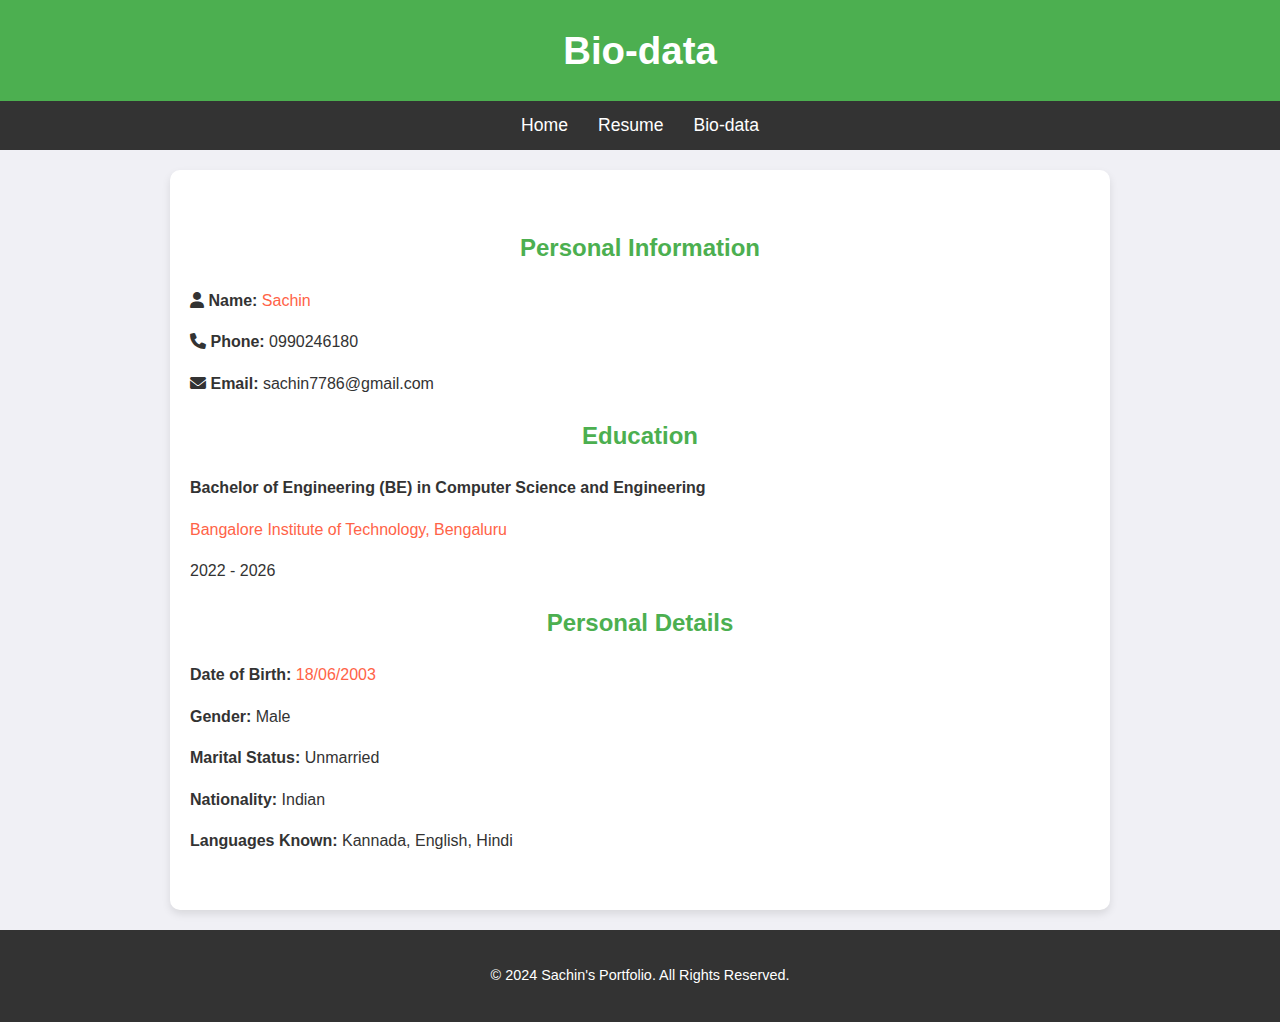
==== biodata.html @ 6d05a4be "Update biodata.html" ====
<!DOCTYPE html>
<html lang="en">
<head>
  <meta charset="UTF-8">
  <meta name="viewport" content="width=device-width, initial-scale=1.0">
  <title>Bio-data</title>
  <link rel="stylesheet" href="style.css">
  <link rel="stylesheet" href="https://cdnjs.cloudflare.com/ajax/libs/font-awesome/6.0.0-beta3/css/all.min.css">
</head>
<body>
  <header>
    <h1>Bio-data</h1>
  </header>

  <nav>
    <ul>
      <li><a href="index.html">Home</a></li>
      <li><a href="resume.html">Resume</a></li>
      <li><a href="biodata.html">Bio-data</a></li>
    </ul>
  </nav>

  <main>
    <section class="personal-info">
      <h2>Personal Information</h2>
      <p><i class="fas fa-user"></i> <strong>Name:</strong> <span class="highlight">Sachin</span></p>
      <p><i class="fas fa-phone"></i> <strong>Phone:</strong> 0990246180</p>
      <p><i class="fas fa-envelope"></i> <strong>Email:</strong> <a href="mailto:sachin7786@gmail.com">sachin7786@gmail.com</a></p>
    </section>

    <section class="education">
      <h2>Education</h2>
      <p><strong>Bachelor of Engineering (BE) in Computer Science and Engineering</strong></p>
      <p><span class="highlight">Bangalore Institute of Technology, Bengaluru</span></p>
      <p>2022 - 2026</p>
    </section>

    <section class="personal-details">
      <h2>Personal Details</h2>
      <p><strong>Date of Birth:</strong> <span class="highlight">18/06/2003</span></p>
      <p><strong>Gender:</strong> Male</p>
      <p><strong>Marital Status:</strong> Unmarried</p>
      <p><strong>Nationality:</strong> Indian</p>
      <p><strong>Languages Known:</strong> Kannada, English, Hindi</p>
    </section>
  </main>

  <footer>
    <p>&copy; 2024 Sachin's Portfolio. All Rights Reserved.</p>
  </footer>
</body>
</html>
---- style.css ----
/* Global Styles */
body {
  font-family: 'Roboto', 'Helvetica', sans-serif;
  margin: 0;
  padding: 0;
  background: #f0f0f5;
  color: #333;
  line-height: 1.6;
}

a {
  text-decoration: none;
  color: inherit;
}

header {
  background: #4CAF50; /* Green accent */
  color: white;
  padding: 20px 0;
  text-align: center;
}

header h1 {
  margin: 0;
  font-size: 2.4em;
}

header p {
  font-size: 1.2em;
}

nav ul {
  background: #333;
  list-style: none;
  display: flex;
  justify-content: center;
  margin: 0;
  padding: 10px 0;
}

nav ul li {
  margin: 0 15px;
}

nav ul li a {
  color: #fff;
  font-size: 1.1em;
  transition: color 0.3s ease;
}

nav ul li a:hover {
  color: #FFD700; /* Gold accent */
}

main {
  padding: 40px 20px;
  background: white;
  max-width: 900px;
  margin: 20px auto;
  border-radius: 10px;
  box-shadow: 0 4px 8px rgba(0, 0, 0, 0.1);
}

h2 {
  text-align: center;
  color: #4CAF50;
  margin-bottom: 20px;
}

ul {
  list-style: disc;
  padding-left: 20px;
}

.highlight {
  color: #FF6347; /* Tomato red for highlights */
}

.profile-image {
  width: 150px;
  height: 150px;
  border-radius: 50%;
  display: block;
  margin: 0 auto 20px;
  border: 5px solid #FFD700; /* Gold border */
}

footer {
  background: #333;
  color: white;
  text-align: center;
  padding: 20px 0;
}

footer p {
  font-size: 0.9em;
}
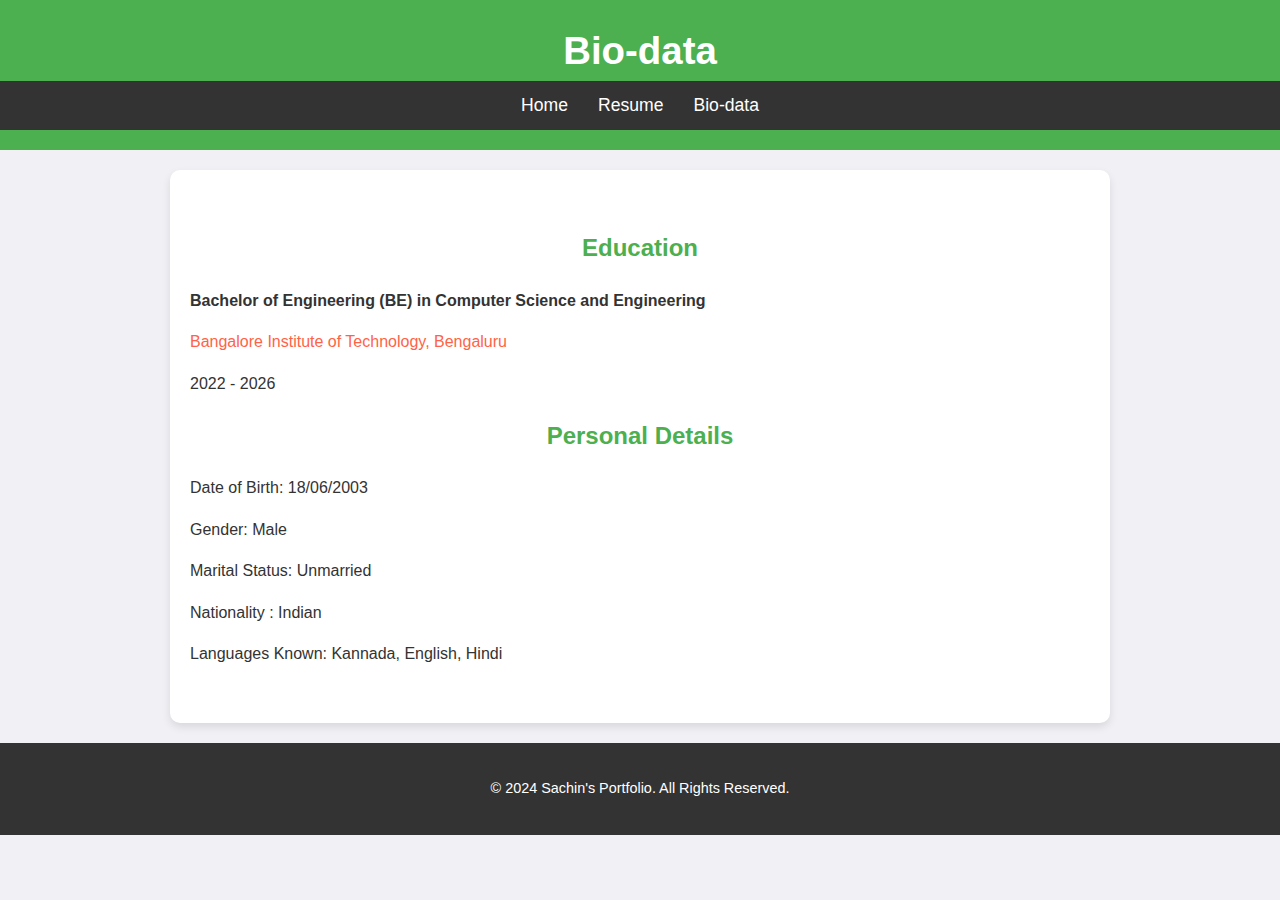
==== commit 1f16b4fd: "Update biodata.html" ====
--- a/biodata.html
+++ b/biodata.html
@@ -10,7 +10,6 @@
 <body>
   <header>
     <h1>Bio-data</h1>
-  </header>
 
   <nav>
     <ul>
@@ -19,14 +18,10 @@
       <li><a href="biodata.html">Bio-data</a></li>
     </ul>
   </nav>
+</header>
+
 
   <main>
-    <section class="personal-info">
-      <h2>Personal Information</h2>
-      <p><i class="fas fa-user"></i> <strong>Name:</strong> <span class="highlight">Sachin</span></p>
-      <p><i class="fas fa-phone"></i> <strong>Phone:</strong> 0990246180</p>
-      <p><i class="fas fa-envelope"></i> <strong>Email:</strong> <a href="mailto:sachin7786@gmail.com">sachin7786@gmail.com</a></p>
-    </section>
 
     <section class="education">
       <h2>Education</h2>
@@ -37,11 +32,11 @@
 
     <section class="personal-details">
       <h2>Personal Details</h2>
-      <p><strong>Date of Birth:</strong> <span class="highlight">18/06/2003</span></p>
-      <p><strong>Gender:</strong> Male</p>
-      <p><strong>Marital Status:</strong> Unmarried</p>
-      <p><strong>Nationality:</strong> Indian</p>
-      <p><strong>Languages Known:</strong> Kannada, English, Hindi</p>
+      <p>Date of Birth: 18/06/2003</span></p>
+      <p>Gender: Male</p>
+      <p>Marital Status: Unmarried</p>
+      <p>Nationality : Indian</p>
+      <p>Languages Known: Kannada, English, Hindi</p>
     </section>
   </main>
 
